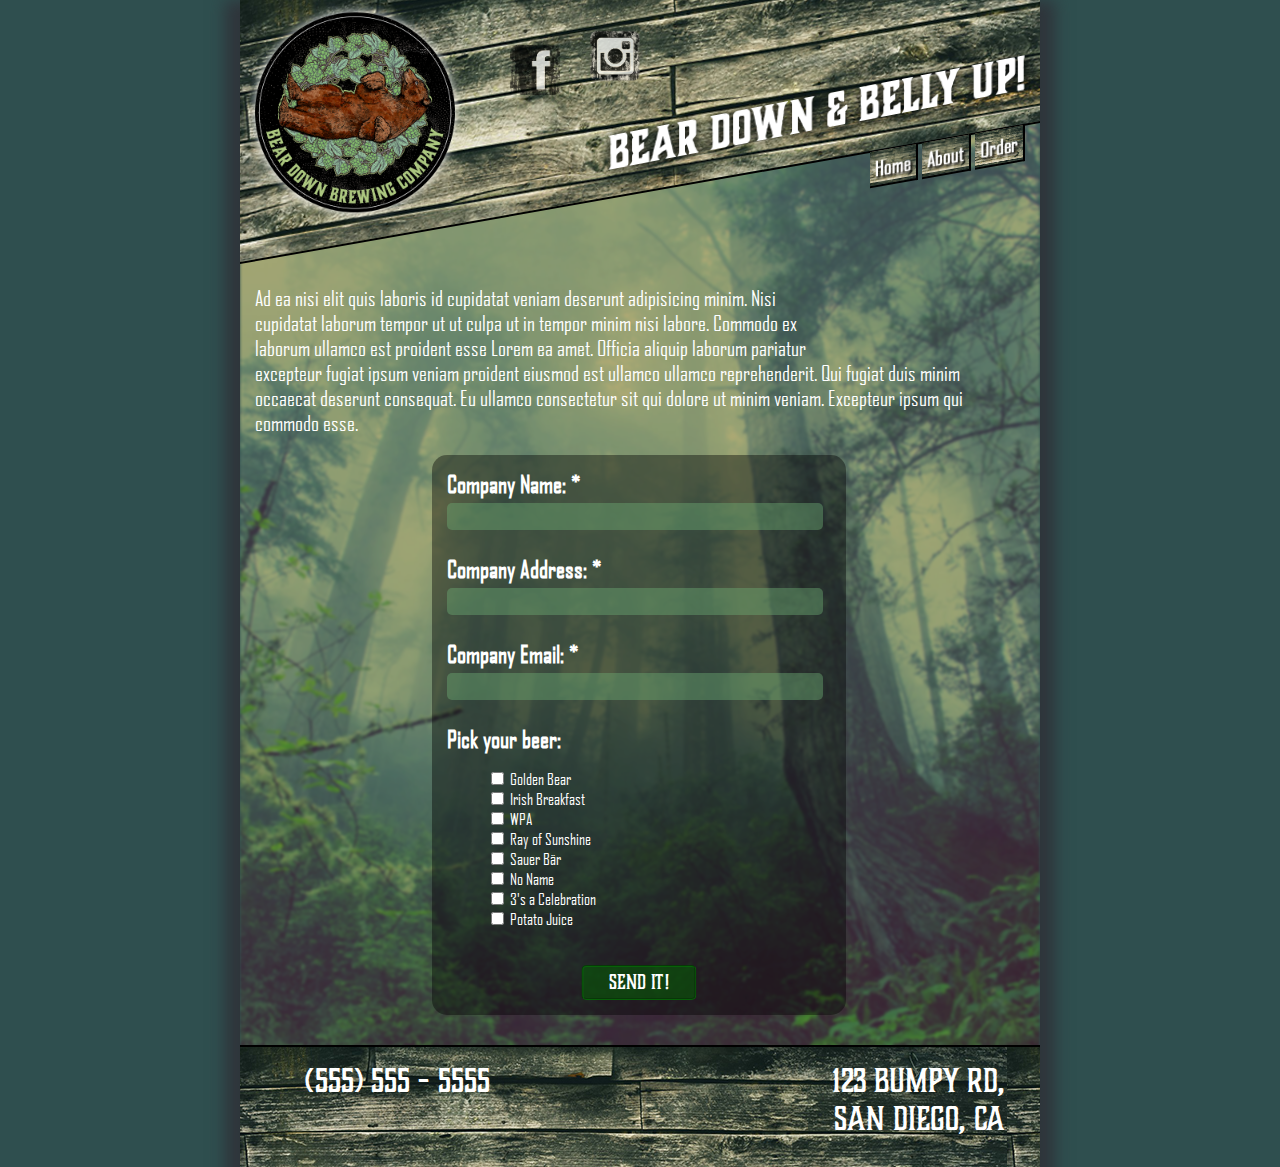
==== order.html @ 3e3ae68a "initial commit" ====
<!DOCTYPE html>
<html lang="en">

<head>
    <meta charset="UTF-8">
    <meta name="viewport" content="width=device-width, initial-scale=1.0">
    <link rel="stylesheet" href="./css/styles.css">
    <link rel="stylesheet" href="./css/mobile.css">
    <script src="./js/validation.js" defer></script>
    <title>Bear Down Brewery</title>

</head>

<body>

    <div id="wrapper">
        <div id="bg"></div>
        <div id="header" class="skew">
            <a href="index.html">
                <img id="top-left-logo" src="./img/logo.png" alt="Bear Down Brewery">
            </a>
            <a href="www.instagram.com">
                <img src="./img/instagram.png" alt="Instagram" class="social" id="ig">
            </a>
            <a href="www.facebook.com">
                <img src="./img/facebook.png" alt="Facebook" class="social" id="fb">
            </a>
            <h1>
                Bear Down & Belly Up!
            </h1>
        </div>
        <nav class="skew">
            <ul>
                <li>
                    <a href="index.html">Home</a>
                </li>
                <li>
                    <a href="about.html">About</a>
                </li>
                <li>
                    <a href="order.html">Order</a>
                </li>
            </ul>
        </nav>
        <div id="content">
            <p>Ad ea nisi elit quis laboris id cupidatat veniam deserunt adipisicing minim. Nisi cupidatat laborum
                tempor ut ut culpa ut in tempor minim nisi labore. Commodo ex laborum ullamco est proident esse Lorem ea
                amet. Officia aliquip laborum pariatur excepteur fugiat ipsum veniam proident eiusmod est ullamco
                ullamco reprehenderit. Qui fugiat duis minim occaecat deserunt consequat. Eu ullamco consectetur sit qui
                dolore ut minim veniam. Excepteur ipsum qui commodo esse.</p>
            <form name="myForm" id="order-form" action="" onsubmit="return validateForm()">
                <label class="required-info title" for="">Company Name:</label><br>
                <input id="" type="text" name="companyName" required><br><br>
                <label class="required-info title" for="">Company Address:</label><br>
                <input id="" type="text" name="companyAddress" required><br><br>
                <label class="required-info title" for="">Company Email:</label><br>
                <input id="" type="email" name="companyEmail" required><br><br>
                <label class="title" for="">Pick your beer:</label>
                <ul id="order-beer-list">
                    <li>
                        <input type="checkbox" name="" id="">
                        <label for="">Golden Bear</label>
                    </li>
                    <li>
                        <input type="checkbox" name="" id="">
                        <label for="">Irish Breakfast</label>
                    </li>
                    <li>
                        <input type="checkbox" name="" id="">
                        <label for="">WPA</label>
                    </li>
                    <li>
                        <input type="checkbox" name="" id="">
                        <label for="">Ray of Sunshine</label>
                    </li>
                    <li>
                        <input type="checkbox" name="" id="">
                        <label for="">Sauer B&auml;r</label>
                    </li>
                    <li>
                        <input type="checkbox" name="" id="">
                        <label for="">No Name</label>
                    </li>
                    <li>
                        <input type="checkbox" name="" id="">
                        <label for="">3's a Celebration</label>
                    </li>
                    <li>
                        <input type="checkbox" name="" id="">
                        <label for="">Potato Juice</label>
                    </li>
                </ul>
                <br>
                <button type="submit">Send it!</button>
            </form>
        </div>
        <div id="footer">
            <a href="tel:+15555555555">(555) 555 - 5555</a>
            <a href="http://www.maps.google.com">123 Bumpy Rd, <br>
                San Diego, CA</a>
        </div>

    </div>

</body>

</html>
---- css/styles.css ----
@charset "utf-8";

@font-face {
    font-family: "bear-down";
    src: url("../fonts/bearDown.ttf") format("truetype");
}

@font-face {
    font-family: "Agency FB";
    src: url("../fonts/AGENCYR.TTF") format("truetype");
}

@font-face {
    font-family: "Adorn Serif";
    src: url("../fonts/Adorn\ Serif.otf") format("truetype");
}

@font-face {
    font-family: "Charcuterie Block";
    src: url("../fonts/Charcuterie\ Block\ W05\ Regular.ttf") format("truetype");
}

@font-face {
    font-family: "Charcuterie Block Bold";
    src: url("../fonts/Charcuterie\ Block\ W05\ Bold.ttf") format("truetype");
}


/******************************************************************************/
/******************************************************************************/
/*************************   DESKTOP SETTINGS   *******************************/
/******************************************************************************/
/******************************************************************************/

@media screen and (min-width: 800px) {

    :root {
        --skewPercentage: -10deg;
    }

    html {
        margin: 0;
        padding: 0;
    }

    body {
        background-color: darkslategrey;
        width: 800px;
        margin: 0 auto;
        
    }

    #wrapper {
        position: relative;
        overflow:hidden;
        background-color: transparent;
        box-shadow: 0px 15px 15px 15px rgb(47, 53, 59);
    }

    #wrapper > * {
        padding: 15px;
        color: white;
    }


    #bg {
        position: absolute;
        background-image: url(../img/bg.jpg);
        top: 0;
        bottom: 0;
        left: 0;
        right: 0;
        background-position: center;
        background-size: cover;
        filter: blur(1.5px)
                opacity(70%);
    }

    .skew {
        transform: skewY(var(--skewPercentage));
        transform-origin: top left;
    }

    #header {
        background-color: slategray;
        background-image: url(../img/wood-bg.jpg);
        background-size: cover;
        position: relative;
        top: 0;
        bottom: 0;
        right: 0;
        left: 0;
        width: 100%;
        height: 232px;
        border-bottom: 2px solid black;
    }

    #header * {
        transform: skewY(calc(var(--skewPercentage) * -1));
        transform-origin: top left;
    }

    #top-left-logo {
        position: absolute;
        max-height: 200px;
        filter: drop-shadow(0px 0px 5px white);
        z-index: 100;

    }






    #header .social {
        display: block;
        float: right;
        position: relative;
        top: 60px;
        right: 400px;
        width: 50px;
        filter: opacity(75%)
                sepia(20%)
                ;
        padding: 15px;
        z-index: 100;
    }

    #header .social:hover {
        filter: opacity(100%)
                sepia(0%)
                drop-shadow(0px 0px 5px white);
    }



    #header > h1 {
        position: relative;
        font-family: "Charcuterie Block Bold", "Adorn Serif", "bear-down";
        opacity: 100%;
        text-align: right;
        padding-top: 150px;
        padding-right: 30px;    
        font-size: 2.8em;
        transform: skewY(-1deg);
        transform-origin: top left;
        color: white;
        filter: drop-shadow(0px 0px 5px black);
    }

    nav {
        position: relative;
        top: -133px;
        margin: 0 auto;
        text-align: center;
        float: right;
    }


    nav ul li {
        display: inline-block;
        background-color: slategray;
        background-image: url(../img/wood-bg.jpg);
        background-size: contain;
        padding: 5px;
        border-right: solid black 2px;
        border-bottom: solid black 2px;
        font-size: 1.25em;
        font-weight: bold;
        font-family: "Agency FB", sans-serif;
        
    }

    nav ul li a {
        text-decoration: none;
        color: white;
        filter: drop-shadow(2px 2px 1px black);
    }

    nav ul li:hover {
        transform: scale(110%);
        position: relative;
        top: 2px;
    }


    #content {
        font-family: "Agency FB", sans-serif;
        background-color: transparent;
        position: relative;
        top: -15px; /*Correcting strange positioning issue between header and content*/
        bottom: 0;
        right: 0;
        left: 0;
        width: 96%;
        min-height: 65vh;
    }

    #abstract {
        font-family: "Adorn Serif", 'Times New Roman', Times, serif;
        margin: 0 auto;
        position: absolute;
        top: -20px;
        filter: drop-shadow(0px 0px 1px black)
                drop-shadow(0px 0px 15px rgba(144, 238, 144, 0.459));
    }

    #abstract > div {
        margin: 0px 15px;
        position: relative;
        filter: drop-shadow(0px 0px 5px darkslategrey);
        text-align: justify;
        text-justify: inter-character;
        text-transform: uppercase;
    }



    #small-text-abstract {
        line-height: 1.2em;
        padding-left: 250px;
    }

    #large-text-abstract {
        position: relative;
        top: -20px;
        font-size: 1.8em;
        font-family: "Charcuterie Block";
        font-style: normal;
    }

    #abstract .invis {
        opacity: 0;
        
    }

    #content > p {
        font-size: 1.3em;
        
    }
    #content > p:last-of-type {
        margin-bottom: 70px;
    }

    #content > ul {
        display: flex 2;
        padding-right: 50px;
        columns: 250px 2;
        width: 90%;
        list-style-type: none;
    }



    #content .beer-listing {
        width: 275px;
        display: inline-block;
        cursor: pointer;
        position: relative;
        background-color: rgba(10, 34, 10, 0.562);
        filter: saturate(100%);
        padding: 0px 20px;
        margin-bottom: 50px;
        border-radius: 15px;
        text-align: right;
        border-bottom: ridge 5px rgba(0, 0, 0, 0.336);
    }

    #content .beer-listing::after {
        content: "";
        height: 100%;
        width: 100%;
        background-image: url(../img/header.jpg);
        filter: saturate(50%);
        opacity: 0.5;
        position: absolute;
        top: 0;
        left: 0;
        right: 0;
        bottom: 0;
        z-index: -1;
        border-radius: 15px;
    }



    #content .beer-listing:hover {
        background-color: rgba(10, 34, 10, 0.85);
    }

    #content .beer-info, #content .beer-title {
        filter: drop-shadow(0px 0px 2px brown)
                drop-shadow(2px 2px 2px black);
    }

    #content .beer-title {
        padding-top: 10px;
    }

    #content .beer-info {
        position: relative;
        right: -90px;
        width: 70%;
        margin-top: -10px;
        padding-bottom: 10px;
    }

    #content .beer-style {
        font-size: 1.2em;
        padding-right: 5px;
    }

    #content .beer-description {
        display: block;
        overflow: hidden;
        white-space: nowrap;
        text-overflow: ellipsis;
        padding-top: 5px;
    }


    #content > ul li:nth-child(n+5) {
        text-align: left;
    } 
    #content > ul li:nth-child(n+5) p {
        right: unset;
    }

    #content > ul li img {
        float: right;
        position: absolute;
        top: 10px;
        left: 0;
        width: 125px;
        filter: drop-shadow(0px 0px 5px lightblue);
    }

    #content > ul li:nth-child(n+5) img {
        left: unset;
        right: 0;
    }

    #order-form {
        background: rgba(0, 0, 0, 0.404);
        padding: 15px;
        margin: 0 auto;
        margin-top: -50px;
        margin-bottom: 50px;
        width: 50%;
        border-radius: 15px;
    }

    #order-form ul {
        list-style-type: none;
    }

    #order-form:hover {
        background: rgba(0, 0, 0, 0.548);
    }

    label.title {
        font-weight: bold;
        text-decoration: none;
        font-size: 1.5em;
    }

    input[type='text'], input[type='email'] {
        font-size: 1.2em;
        height: 25px;
        width: 97%;
        margin: 5px 0px;
        background-color: rgba(108, 170, 116, 0.445);
        border-style: none;
        border-radius: 5px;
        color: white;
    }

    #invalid-input {
        background-color: rgba(228, 70, 70, 0.377);
    }

    label.required-info:after {
        content: " *";
    }

    #order-form button {
        border: groove 2px rgba(0, 128, 0, 0.5);
        background-color: rgba(0, 100, 0, 0.5);
        border-radius: 5px;
        color: white;
        margin: 0 auto;
        position: relative;
        left: 50%;
        transform: translate(-50%, 0%);
        height: 35px;
        width: 30%;
        font-size: 1.2em;
        text-transform: uppercase;
        font-family: "Charcuterie Block";
    }

    #footer {
        border-top: 2px solid black;
        background-color: slategray;
        background-image: url(../img/wood-bg.jpg);
        position: relative;
        bottom: 0;
        left: 0;
        width: 100%;
        height: 10vh;
        margin-top: -50px;
    }

    #footer a {
        text-decoration: none;
        color: white;
        font-size: 2em;
        font-family: "Charcuterie Block";
        line-height: 1.2em;
        padding: 0px 50px;
    }

    #footer a:first-of-type {
        float: left;
        text-align: left;
    }
    #footer a:last-of-type {
        float: right;
        text-align: right;
    }

}
---- css/mobile.css ----
/******************************************************************************/
/******************************************************************************/
/*************************   MOBILE SETTINGS    *******************************/
/******************************************************************************/
/******************************************************************************/

@media screen and (max-width: 799px) {
    * {
        margin: 0 auto;
        padding: 0;
    }



    body {
        background-color: darkslategrey;
        width: 100%;
        margin: 0 auto;
        
    }

    #wrapper {
        position: relative;
        background-color: transparent;
        box-shadow: 0px 15px 15px 15px rgb(47, 53, 59);
    }

    .social {
        width: 50px;
        float: right;
        position: relative;
        
        padding: 10px 10px;
        z-index: 100;
    }


    

    #top-left-logo {
        width: 60vw;
        order: 2;
        position: relative;
        top: -20px;
        left: -50px;
        transform: rotate(-40deg);
        background: transparent;
    }

    #header {
        display: block;
        background-image: url(../img/wood-bg.jpg);
    }

    #header h1 {
        opacity: 0;
    }



    nav {
        position: sticky;
        top: 0;
        width: 100%;
        text-align: center;
        background-color: darkslategray;
        padding-bottom: 15px;
        height: 5vh;
        z-index: 1000;
        filter: drop-shadow(0px 1px 5px black);
    }

    nav ul {
        background: transparent;
        padding-top: 15px;
    }


    nav ul li {
        display:inline;
        font-family: "Charcuterie Block";
        margin: 0 auto;
        background: transparent;
        filter: drop-shadow(0px 0px 5px #abc67f);
    }

    nav ul li a {
        color: white;
        background: transparent;
        text-decoration: none;
        font-size: 1.5em;
        padding: 20px;
    }

    #content {
        color: blanchedalmond;
        
    }

    #content p {
        padding: 15px;
        font-family: "Agency FB";
    }

    #abstract {
        padding: 15px;
        text-align: justify;
        text-justify: inter-character;
        font-size: 1.2em;
        background-color: rgb(32, 53, 53);
        filter: drop-shadow(1px 0px 5px black);
        font-family: "Charcuterie Block";
    }

    #large-text-abstract {
        font-size: 2em;
        margin-bottom: -50px;
    }

    #abstract .invis {
        opacity: 0%;
    }

    li.beer-listing {
        padding: 25px;
        border-bottom: 10px dashed blanchedalmond;
        font-family: "Charcuterie Block";
        
    }

    li.beer-listing:nth-last-of-type(odd) {
        background-color: blanchedalmond;
        color: darkslategray;
        border-bottom: 10px dashed darkslategray;
        text-align: right;
    }

    li.beer-listing:nth-last-of-type(odd) img {
        float: left;
        clear: left;
    }

    li.beer-listing > img {
        position: relative;
        max-width: 150px;
        float: right;
        clear: right;
        
    }

    li.beer-listing .beer-description, li.beer-listing  .beer-style {
        font-family: "Agency FB";
        text-align: justify;
        text-justify: inter-word;
    }

    form {
        background-color: rgba(0, 0, 0, 0.13);
        font-family: "Agency FB";
        width: 80%;
        margin: 0 auto;
        padding: 10px;
        border-radius: 15px;
        box-shadow: 1px 1px 5px black;
    }

    form ul {
        list-style: none;
    }

    input[type='text'], input[type='email'] {
        font-size: 1.2em;
        height: 25px;
        width: 97%;
        margin: 5px 0px;
        background-color: rgba(108, 170, 116, 0.445);
        border-style: none;
        border-radius: 5px;
        color: white;
    }

    label.title {
        font-weight: normal;
        text-decoration: none;
        font-size: 1.2em;
    }

    #invalid-input {
        background-color: rgba(228, 70, 70, 0.377);
    }

    label.required-info:after {
        content: " *";
    }

       #order-form button {
        border: groove 2px rgba(0, 128, 0, 0.5);
        background-color: rgba(0, 100, 0, 0.5);
        border-radius: 5px;
        color: white;
        margin: 0 auto;
        position: relative;
        left: 50%;
        transform: translate(-50%, 0%);
        height: 35px;
        width: 30%;
        font-size: 1.2em;
        text-transform: uppercase;
        font-family: "Charcuterie Block";
    }

    #footer {
        display: inline-block;
        padding: 25px;
        font-family: "Agency FB";
        font-size: 1.3em;
    }

    #footer a {
        color: blanchedalmond;
        
    }
    #footer a:first-of-type {
        padding-right: 70px;
    }
}
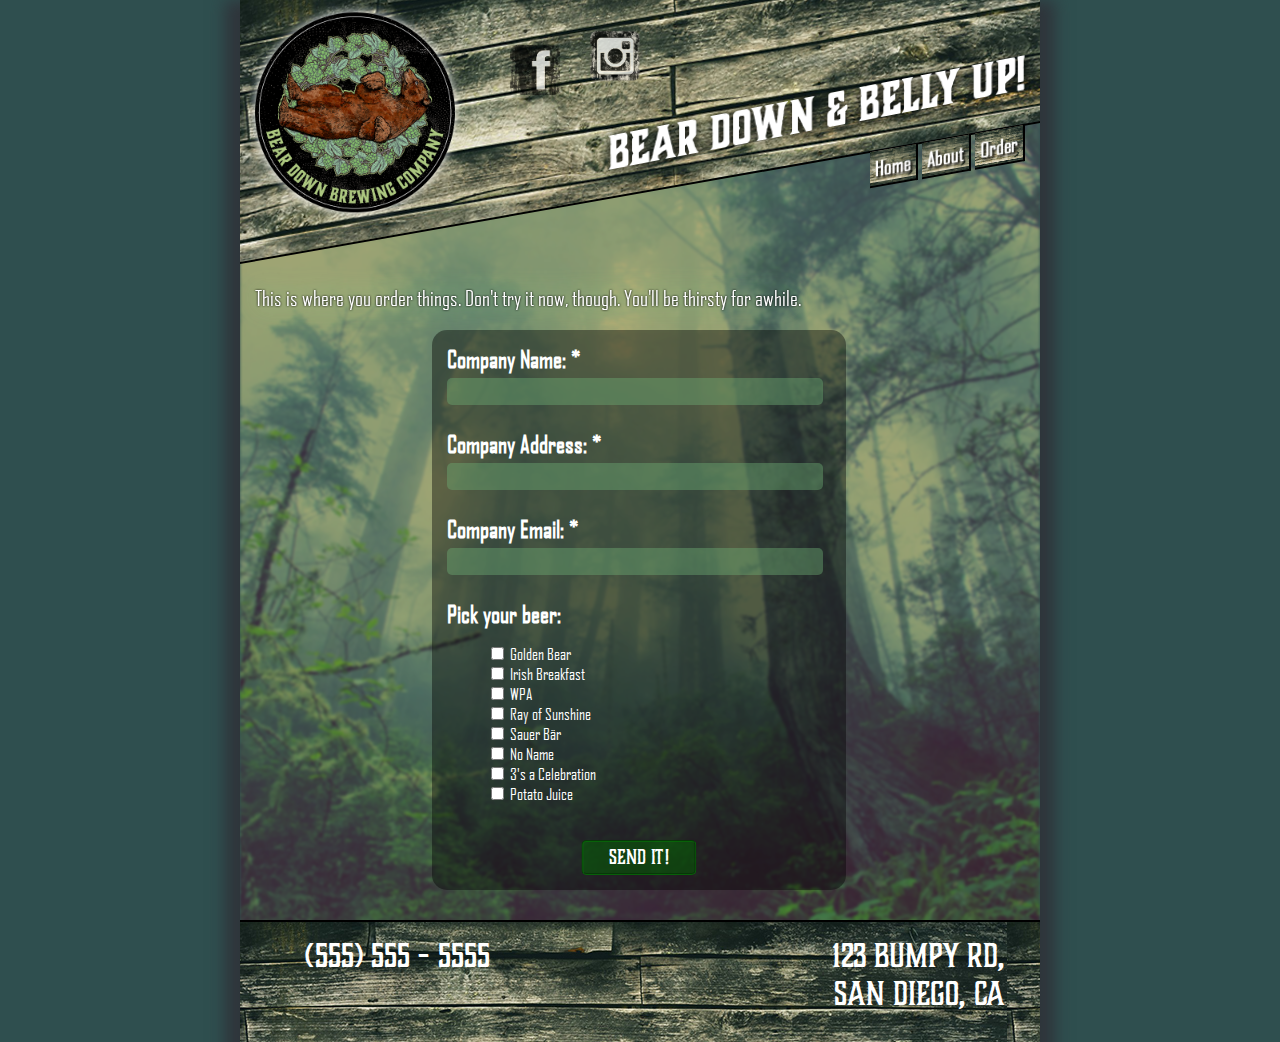
==== commit b9838878: "changes to about and order content and styling" ====
--- a/order.html
+++ b/order.html
@@ -43,11 +43,9 @@
             </ul>
         </nav>
         <div id="content">
-            <p>Ad ea nisi elit quis laboris id cupidatat veniam deserunt adipisicing minim. Nisi cupidatat laborum
-                tempor ut ut culpa ut in tempor minim nisi labore. Commodo ex laborum ullamco est proident esse Lorem ea
-                amet. Officia aliquip laborum pariatur excepteur fugiat ipsum veniam proident eiusmod est ullamco
-                ullamco reprehenderit. Qui fugiat duis minim occaecat deserunt consequat. Eu ullamco consectetur sit qui
-                dolore ut minim veniam. Excepteur ipsum qui commodo esse.</p>
+            <p class="about-content">
+                This is where you order things. Don't try it now, though. You'll be thirsty for awhile.
+            </p>
             <form name="myForm" id="order-form" action="" onsubmit="return validateForm()">
                 <label class="required-info title" for="">Company Name:</label><br>
                 <input id="" type="text" name="companyName" required><br><br>
--- a/css/styles.css
+++ b/css/styles.css
@@ -197,6 +197,11 @@
         min-height: 65vh;
     }
 
+    .about-content {
+        filter: drop-shadow(0px 0px 1px black)
+                drop-shadow(0px 0px 15px rgba(144, 238, 144, 0.46))
+    }
+
     #abstract {
         font-family: "Adorn Serif", 'Times New Roman', Times, serif;
         margin: 0 auto;
